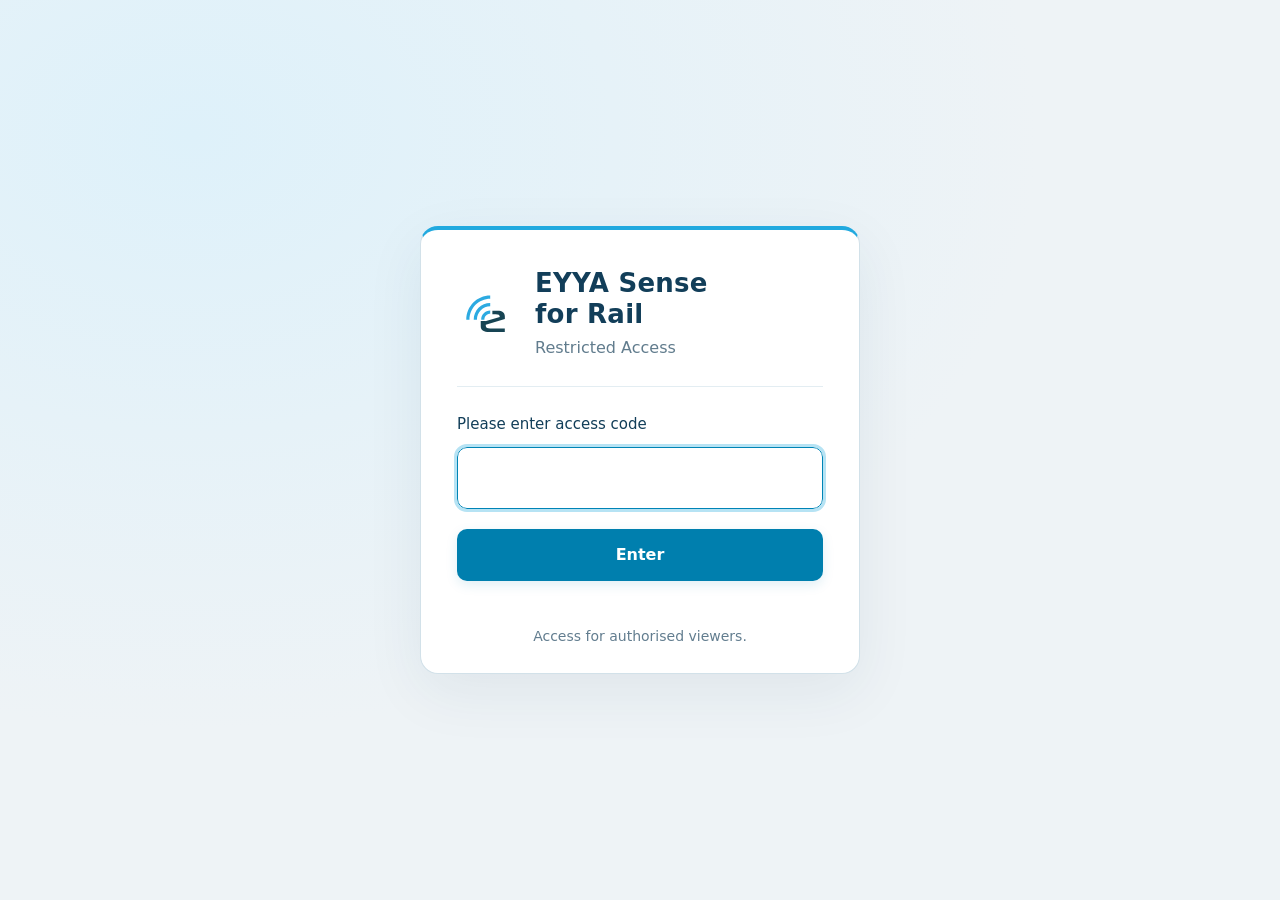
==== compare.html @ 7000d68b "Restore wash filters and simplify overnight selection" ====
<!doctype html>
<html lang="en">
<head>
<meta charset="utf-8">
<meta name="viewport" content="width=device-width, initial-scale=1">
<meta name="robots" content="noindex, nofollow">
<title>EYYA Sense for Rail — Restricted Access</title>
<style>
*{box-sizing:border-box}
body{margin:0;min-height:100vh;min-height:100svh;display:grid;place-items:center;padding:24px;background:radial-gradient(ellipse at 15% 15%,#def1fa 0,transparent 55%),#eef3f6;color:#123e59;font:16px/1.5 system-ui,-apple-system,"Segoe UI",sans-serif}
main{width:100%;max-width:440px;padding:38px 36px 26px;background:#fff;border:1px solid #d2e1e9;border-top:4px solid #21a9df;border-radius:18px;box-shadow:0 18px 60px #173b5812}
.brand-header{display:flex;align-items:center;gap:20px;padding-bottom:26px;margin-bottom:26px;border-bottom:1px solid #e3edf2}
.brand-mark{width:58px;height:58px;object-fit:contain;flex:none}
.brand{font-size:26px;font-weight:700;letter-spacing:.01em;line-height:1.2;margin:0 0 6px;text-wrap:balance}
h1{font-size:16px;margin:0;font-weight:500;color:#617c8d}
label{display:block;margin-bottom:11px;font-size:15px;font-weight:500}
input,button{width:100%;font:inherit;border-radius:10px}
input{height:62px;padding:12px 12px 12px 28px;border:1px solid #b6cbd8;background:#f8fbfd;font-size:28px;letter-spacing:16px;text-align:center;color:#123e59;transition:border-color .15s,box-shadow .15s}
input:focus{outline:3px solid #b6e3f4;border-color:#0084b6;background:#fff}
input::-ms-reveal,input::-ms-clear{display:none}
button{margin-top:20px;padding:14px;background:#007fae;color:#fff;border:0;font-weight:600;cursor:pointer;box-shadow:0 4px 12px #007fae20;transition:background .15s}
button:hover:not(:disabled){background:#006b95}button:focus-visible{outline:3px solid #84ceef;outline-offset:3px}button:disabled{opacity:.65;cursor:wait}
#error{font-size:14px;min-height:21px;margin:12px 0 0;color:#ae253c}
.note{color:#627d8f;font-size:14px;text-align:center;margin:12px 0 0}
@media(max-width:380px){body{padding:16px}main{padding:28px 24px 22px}.brand-header{gap:16px}.brand{font-size:24px}}
</style>
</head>
<body>
<main><header class="brand-header"><img class="brand-mark" src="assets/eyya-brandmark.svg" width="58" height="58" alt="Eyya"><div><p class="brand">EYYA Sense for Rail</p><h1>Restricted Access</h1></div></header>
<form id="access-form"><label for="access-code">Please enter access code</label>
<input id="access-code" name="password" type="password" inputmode="numeric" pattern="[0-9]{4}" minlength="4" maxlength="4" autocomplete="off" required autofocus aria-describedby="error">
<button id="unlock" type="submit">Enter</button><p id="error" role="status" aria-live="polite"></p></form>
<p class="note">Access for authorised viewers.</p><noscript>JavaScript is required to unlock this page.</noscript></main>
<script id="etack-encrypted" type="application/json">{"version":"staticrypt-3.5.4","salt":"3c287aa115b3575a34037f8f49fb7ef6","encrypted":"[base64]"}</script>
<script>const etackCrypto=(()=>{const exports={};
const crypto = typeof window === "undefined" ? require("node:crypto").webcrypto : window.crypto;
const { subtle } = crypto;

const IV_BITS = 16 * 8;
const HEX_BITS = 4;
const ENCRYPTION_ALGO = "AES-CBC";

/**
 * Translates between utf8 encoded hexadecimal strings
 * and Uint8Array bytes.
 */
const HexEncoder = {
    /**
     * hex string -> bytes
     * @param {string} hexString
     * @returns {Uint8Array}
     */
    parse: function (hexString) {
        if (hexString.length % 2 !== 0) throw "Invalid hexString";
        const arrayBuffer = new Uint8Array(hexString.length / 2);

        for (let i = 0; i < hexString.length; i += 2) {
            const byteValue = parseInt(hexString.substring(i, i + 2), 16);
            if (isNaN(byteValue)) {
                throw "Invalid hexString";
            }
            arrayBuffer[i / 2] = byteValue;
        }
        return arrayBuffer;
    },

    /**
     * bytes -> hex string
     * @param {Uint8Array} bytes
     * @returns {string}
     */
    stringify: function (bytes) {
        const hexBytes = [];

        for (let i = 0; i < bytes.length; ++i) {
            let byteString = bytes[i].toString(16);
            if (byteString.length < 2) {
                byteString = "0" + byteString;
            }
            hexBytes.push(byteString);
        }
        return hexBytes.join("");
    },
};

/**
 * Translates between utf8 strings and Uint8Array bytes.
 */
const UTF8Encoder = {
    parse: function (str) {
        return new TextEncoder().encode(str);
    },

    stringify: function (bytes) {
        return new TextDecoder().decode(bytes);
    },
};

/**
 * Salt and encrypt a msg with a password.
 */
async function encrypt(msg, hashedPassword) {
    // Must be 16 bytes, unpredictable, and preferably cryptographically random. However, it need not be secret.
    // https://developer.mozilla.org/en-US/docs/Web/API/SubtleCrypto/encrypt#parameters
    const iv = crypto.getRandomValues(new Uint8Array(IV_BITS / 8));

    const key = await subtle.importKey("raw", HexEncoder.parse(hashedPassword), ENCRYPTION_ALGO, false, ["encrypt"]);

    const encrypted = await subtle.encrypt(
        {
            name: ENCRYPTION_ALGO,
            iv: iv,
        },
        key,
        UTF8Encoder.parse(msg)
    );

    // iv will be 32 hex characters, we prepend it to the ciphertext for use in decryption
    return HexEncoder.stringify(iv) + HexEncoder.stringify(new Uint8Array(encrypted));
}
exports.encrypt = encrypt;

/**
 * Decrypt a salted msg using a password.
 *
 * @param {string} encryptedMsg
 * @param {string} hashedPassword
 * @returns {Promise<string>}
 */
async function decrypt(encryptedMsg, hashedPassword) {
    const ivLength = IV_BITS / HEX_BITS;
    const iv = HexEncoder.parse(encryptedMsg.substring(0, ivLength));
    const encrypted = encryptedMsg.substring(ivLength);

    const key = await subtle.importKey("raw", HexEncoder.parse(hashedPassword), ENCRYPTION_ALGO, false, ["decrypt"]);

    const outBuffer = await subtle.decrypt(
        {
            name: ENCRYPTION_ALGO,
            iv: iv,
        },
        key,
        HexEncoder.parse(encrypted)
    );

    return UTF8Encoder.stringify(new Uint8Array(outBuffer));
}
exports.decrypt = decrypt;

/**
 * Salt and hash the password so it can be stored in localStorage without opening a password reuse vulnerability.
 *
 * @param {string} password
 * @param {string} salt
 * @returns {Promise<string>}
 */
async function hashPassword(password, salt) {
    // we hash the password in multiple steps, each adding more iterations. This is because we used to allow less
    // iterations, so for backward compatibility reasons, we need to support going from that to more iterations.
    let hashedPassword = await hashLegacyRound(password, salt);

    hashedPassword = await hashSecondRound(hashedPassword, salt);

    return hashThirdRound(hashedPassword, salt);
}
exports.hashPassword = hashPassword;

/**
 * This hashes the password with 1k iterations. This is a low number, we need this function to support backwards
 * compatibility.
 *
 * @param {string} password
 * @param {string} salt
 * @returns {Promise<string>}
 */
function hashLegacyRound(password, salt) {
    return pbkdf2(password, salt, 1000, "SHA-1");
}
exports.hashLegacyRound = hashLegacyRound;

/**
 * Add a second round of iterations. This is because we used to use 1k, so for backwards compatibility with
 * remember-me/autodecrypt links, we need to support going from that to more iterations.
 *
 * @param hashedPassword
 * @param salt
 * @returns {Promise<string>}
 */
function hashSecondRound(hashedPassword, salt) {
    return pbkdf2(hashedPassword, salt, 14000, "SHA-256");
}
exports.hashSecondRound = hashSecondRound;

/**
 * Add a third round of iterations to bring total number to 600k. This is because we used to use 1k, then 15k, so for
 * backwards compatibility with remember-me/autodecrypt links, we need to support going from that to more iterations.
 *
 * @param hashedPassword
 * @param salt
 * @returns {Promise<string>}
 */
function hashThirdRound(hashedPassword, salt) {
    return pbkdf2(hashedPassword, salt, 585000, "SHA-256");
}
exports.hashThirdRound = hashThirdRound;

/**
 * Salt and hash the password so it can be stored in localStorage without opening a password reuse vulnerability.
 *
 * @param {string} password
 * @param {string} salt
 * @param {int} iterations
 * @param {string} hashAlgorithm
 * @returns {Promise<string>}
 */
async function pbkdf2(password, salt, iterations, hashAlgorithm) {
    const key = await subtle.importKey("raw", UTF8Encoder.parse(password), "PBKDF2", false, ["deriveBits"]);

    const keyBytes = await subtle.deriveBits(
        {
            name: "PBKDF2",
            hash: hashAlgorithm,
            iterations,
            salt: UTF8Encoder.parse(salt),
        },
        key,
        256
    );

    return HexEncoder.stringify(new Uint8Array(keyBytes));
}

function generateRandomSalt() {
    const bytes = crypto.getRandomValues(new Uint8Array(128 / 8));

    return HexEncoder.stringify(new Uint8Array(bytes));
}
exports.generateRandomSalt = generateRandomSalt;

async function signMessage(hashedPassword, message) {
    const key = await subtle.importKey(
        "raw",
        HexEncoder.parse(hashedPassword),
        {
            name: "HMAC",
            hash: "SHA-256",
        },
        false,
        ["sign"]
    );
    const signature = await subtle.sign("HMAC", key, UTF8Encoder.parse(message));

    return HexEncoder.stringify(new Uint8Array(signature));
}
exports.signMessage = signMessage;

function getRandomAlphanum() {
    const possibleCharacters = "abcdefghijklmnopqrstuvwxyzABCDEFGHIJKLMNOPQRSTUVWXYZ0123456789";

    let byteArray;
    let parsedInt;

    // Keep generating new random bytes until we get a value that falls
    // within a range that can be evenly divided by possibleCharacters.length
    do {
        byteArray = crypto.getRandomValues(new Uint8Array(1));
        // extract the lowest byte to get an int from 0 to 255 (probably unnecessary, since we're only generating 1 byte)
        parsedInt = byteArray[0] & 0xff;
    } while (parsedInt >= 256 - (256 % possibleCharacters.length));

    // Take the modulo of the parsed integer to get a random number between 0 and totalLength - 1
    const randomIndex = parsedInt % possibleCharacters.length;

    return possibleCharacters[randomIndex];
}

/**
 * Generate a random string of a given length.
 *
 * @param {int} length
 * @returns {string}
 */
function generateRandomString(length) {
    let randomString = "";

    for (let i = 0; i < length; i++) {
        randomString += getRandomAlphanum();
    }

    return randomString;
}
exports.generateRandomString = generateRandomString;

return exports;})();
const etackCodec=(()=>{const exports={};
/**
 * Initialize the codec with the provided cryptoEngine - this return functions to encode and decode messages.
 *
 * @param cryptoEngine - the engine to use for encryption / decryption
 */
function init(cryptoEngine) {
    const exports = {};

    /**
     * Top-level function for encoding a message.
     * Includes password hashing, encryption, and signing.
     *
     * @param {string} msg
     * @param {string} password
     * @param {string} salt
     *
     * @returns {string} The encoded text
     */
    async function encode(msg, password, salt) {
        const hashedPassword = await cryptoEngine.hashPassword(password, salt);

        const encrypted = await cryptoEngine.encrypt(msg, hashedPassword);

        // we use the hashed password in the HMAC because this is effectively what will be used a password (so we can store
        // it in localStorage safely, we don't use the clear text password)
        const hmac = await cryptoEngine.signMessage(hashedPassword, encrypted);

        return hmac + encrypted;
    }
    exports.encode = encode;

    /**
     * Encode using a password that has already been hashed. This is useful to encode multiple messages in a row, that way
     * we don't need to hash the password multiple times.
     *
     * @param {string} msg
     * @param {string} hashedPassword
     *
     * @returns {string} The encoded text
     */
    async function encodeWithHashedPassword(msg, hashedPassword) {
        const encrypted = await cryptoEngine.encrypt(msg, hashedPassword);

        // we use the hashed password in the HMAC because this is effectively what will be used a password (so we can store
        // it in localStorage safely, we don't use the clear text password)
        const hmac = await cryptoEngine.signMessage(hashedPassword, encrypted);

        return hmac + encrypted;
    }
    exports.encodeWithHashedPassword = encodeWithHashedPassword;

    /**
     * Top-level function for decoding a message.
     * Includes signature check and decryption.
     *
     * @param {string} signedMsg
     * @param {string} hashedPassword
     * @param {string} salt
     * @param {int} backwardCompatibleAttempt
     * @param {string} originalPassword
     *
     * @returns {Object} {success: true, decoded: string} | {success: false, message: string}
     */
    async function decode(signedMsg, hashedPassword, salt, backwardCompatibleAttempt = 0, originalPassword = "") {
        const encryptedHMAC = signedMsg.substring(0, 64);
        const encryptedMsg = signedMsg.substring(64);
        const decryptedHMAC = await cryptoEngine.signMessage(hashedPassword, encryptedMsg);

        if (decryptedHMAC !== encryptedHMAC) {
            // we have been raising the number of iterations in the hashing algorithm multiple times, so to support the old
            // remember-me/autodecrypt links we need to try bringing the old hashes up to speed.
            originalPassword = originalPassword || hashedPassword;
            if (backwardCompatibleAttempt === 0) {
                const updatedHashedPassword = await cryptoEngine.hashThirdRound(originalPassword, salt);

                return decode(signedMsg, updatedHashedPassword, salt, backwardCompatibleAttempt + 1, originalPassword);
            }
            if (backwardCompatibleAttempt === 1) {
                let updatedHashedPassword = await cryptoEngine.hashSecondRound(originalPassword, salt);
                updatedHashedPassword = await cryptoEngine.hashThirdRound(updatedHashedPassword, salt);

                return decode(signedMsg, updatedHashedPassword, salt, backwardCompatibleAttempt + 1, originalPassword);
            }

            return { success: false, message: "Signature mismatch" };
        }

        return {
            success: true,
            decoded: await cryptoEngine.decrypt(encryptedMsg, hashedPassword),
        };
    }
    exports.decode = decode;

    return exports;
}
exports.init = init;

return exports;})();</script>
<script>// StatiCrypt decrypts the HTML; this UI only retains the derived key for this tab.
(async function () {
  const payload = JSON.parse(document.getElementById('etack-encrypted').textContent);
  const form = document.getElementById('access-form');
  const input = document.getElementById('access-code');
  const button = document.getElementById('unlock');
  const error = document.getElementById('error');
  const storageKey = 'etack-access:' + payload.salt;
  const codec = etackCodec.init(etackCrypto);
  const readKey = () => { try { return sessionStorage.getItem(storageKey); } catch { return null; } };
  const saveKey = key => { try { sessionStorage.setItem(storageKey, key); } catch {} };
  const clearKey = () => { try { sessionStorage.removeItem(storageKey); } catch {} };
  async function unlock(key) {
    const result = await codec.decode(payload.encrypted, key, payload.salt);
    if (!result.success) return false;
    saveKey(key);
    // A remembered key can decrypt while the HTML parser is still running.
    // document.open() is then ignored and document.write() inserts the website
    // into the login page instead of replacing it. Wait for parser completion
    // and leave its current task before opening a fresh document.
    await new Promise(resolve => {
      if (document.readyState === 'loading') {
        document.addEventListener('DOMContentLoaded', resolve, {once:true});
      } else resolve();
    });
    await new Promise(resolve => setTimeout(resolve, 0));
    // Keep the current path, query and fragment so direct comparison links work.
    document.open();
    document.write(result.decoded);
    document.close();
    return true;
  }
  if (!window.crypto || !window.crypto.subtle) {
    error.textContent = 'Please open this website using HTTPS.';
    button.disabled = true;
    return;
  }
  form.addEventListener('submit', async event => {
    event.preventDefault();
    if (!/^[0-9]{4}$/.test(input.value)) {
      error.textContent = 'Enter a four-digit access code.';
      return;
    }
    button.disabled = true;
    button.textContent = 'Unlocking…';
    error.textContent = '';
    try {
      const key = await etackCrypto.hashPassword(input.value, payload.salt);
      input.value = '';
      if (await unlock(key)) return;
      clearKey();
      error.textContent = 'Incorrect access code. Please try again.';
    } catch {
      error.textContent = 'Unable to unlock this page. Please reload and try again.';
    }
    button.disabled = false;
    button.textContent = 'Enter';
    input.focus();
  });
  const saved = readKey();
  if (saved) {
    button.disabled = true;
    try { if (await unlock(saved)) return; } catch {}
    clearKey();
    button.disabled = false;
  }
})();
</script>
</body></html>
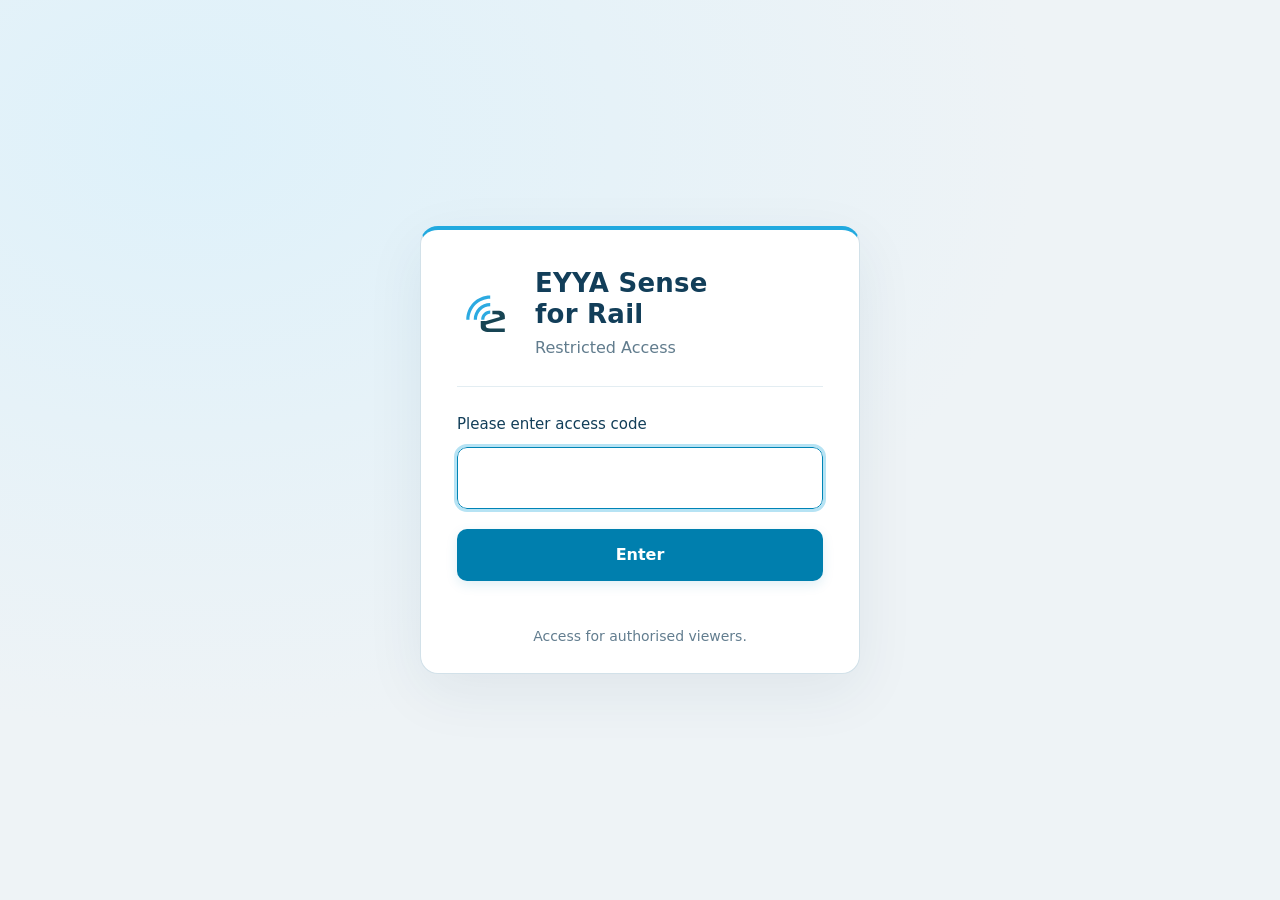
==== commit 329262c8: "Refine fleet navigation, history charts and multi-date panoramas" ====
--- a/compare.html
+++ b/compare.html
@@ -31,7 +31,7 @@
 <input id="access-code" name="password" type="password" inputmode="numeric" pattern="[0-9]{4}" minlength="4" maxlength="4" autocomplete="off" required autofocus aria-describedby="error">
 <button id="unlock" type="submit">Enter</button><p id="error" role="status" aria-live="polite"></p></form>
 <p class="note">Access for authorised viewers.</p><noscript>JavaScript is required to unlock this page.</noscript></main>
-<script id="etack-encrypted" type="application/json">{"version":"staticrypt-3.5.4","salt":"3c287aa115b3575a34037f8f49fb7ef6","encrypted":"[base64]"}</script>
+<script id="etack-encrypted" type="application/json">{"version":"staticrypt-3.5.4","salt":"a3fe399538cbd360307767b85217368d","encrypted":"[base64]"}</script>
 <script>const etackCrypto=(()=>{const exports={};
 const crypto = typeof window === "undefined" ? require("node:crypto").webcrypto : window.crypto;
 const { subtle } = crypto;
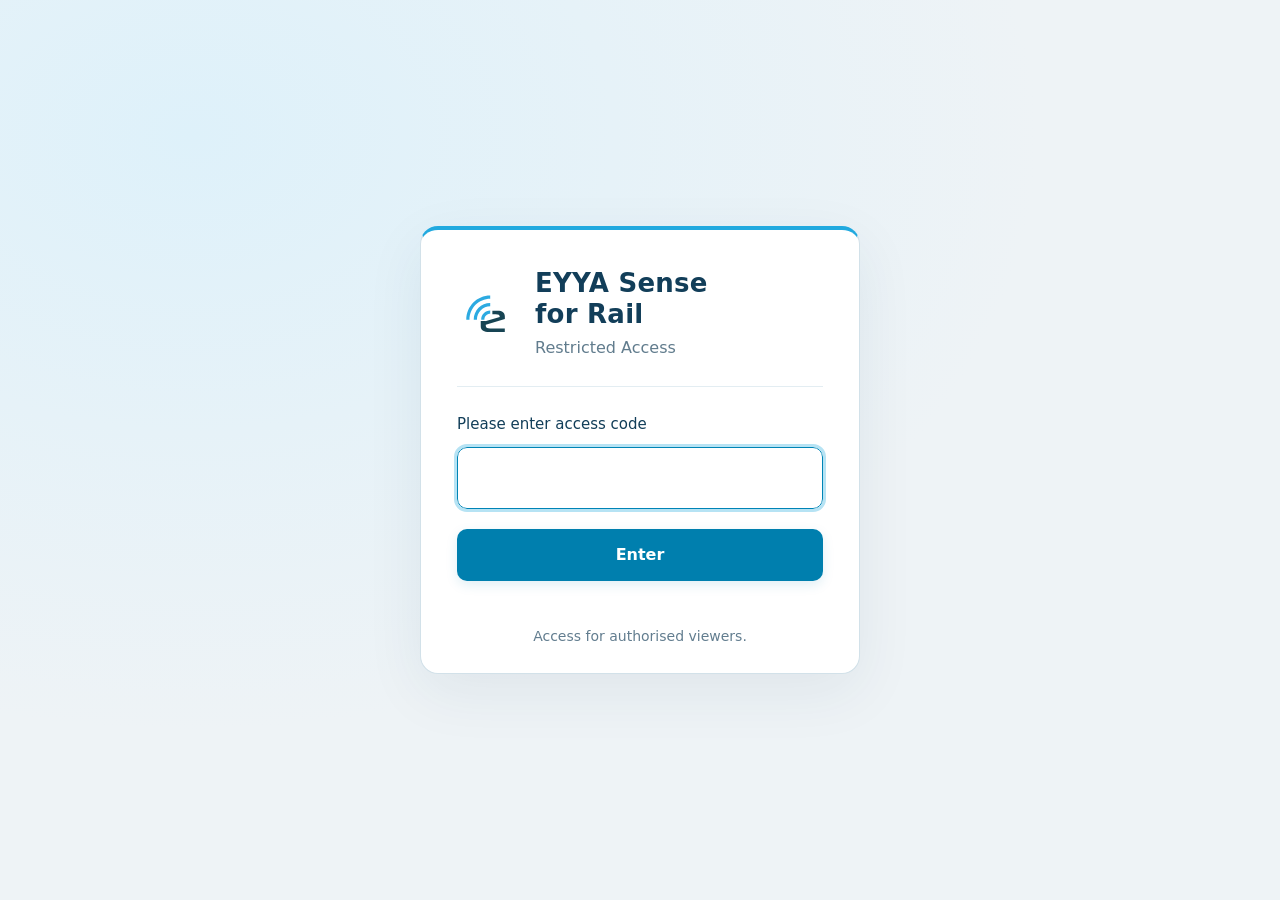
==== commit fb5f3b5a: "Compact fleet metrics and unify panorama date navigation" ====
--- a/compare.html
+++ b/compare.html
@@ -31,7 +31,7 @@
 <input id="access-code" name="password" type="password" inputmode="numeric" pattern="[0-9]{4}" minlength="4" maxlength="4" autocomplete="off" required autofocus aria-describedby="error">
 <button id="unlock" type="submit">Enter</button><p id="error" role="status" aria-live="polite"></p></form>
 <p class="note">Access for authorised viewers.</p><noscript>JavaScript is required to unlock this page.</noscript></main>
-<script id="etack-encrypted" type="application/json">{"version":"staticrypt-3.5.4","salt":"a3fe399538cbd360307767b85217368d","encrypted":"[base64]"}</script>
+<script id="etack-encrypted" type="application/json">{"version":"staticrypt-3.5.4","salt":"bb37fa2ea27d0398c5af68e5b64108fa","encrypted":"[base64]"}</script>
 <script>const etackCrypto=(()=>{const exports={};
 const crypto = typeof window === "undefined" ? require("node:crypto").webcrypto : window.crypto;
 const { subtle } = crypto;
